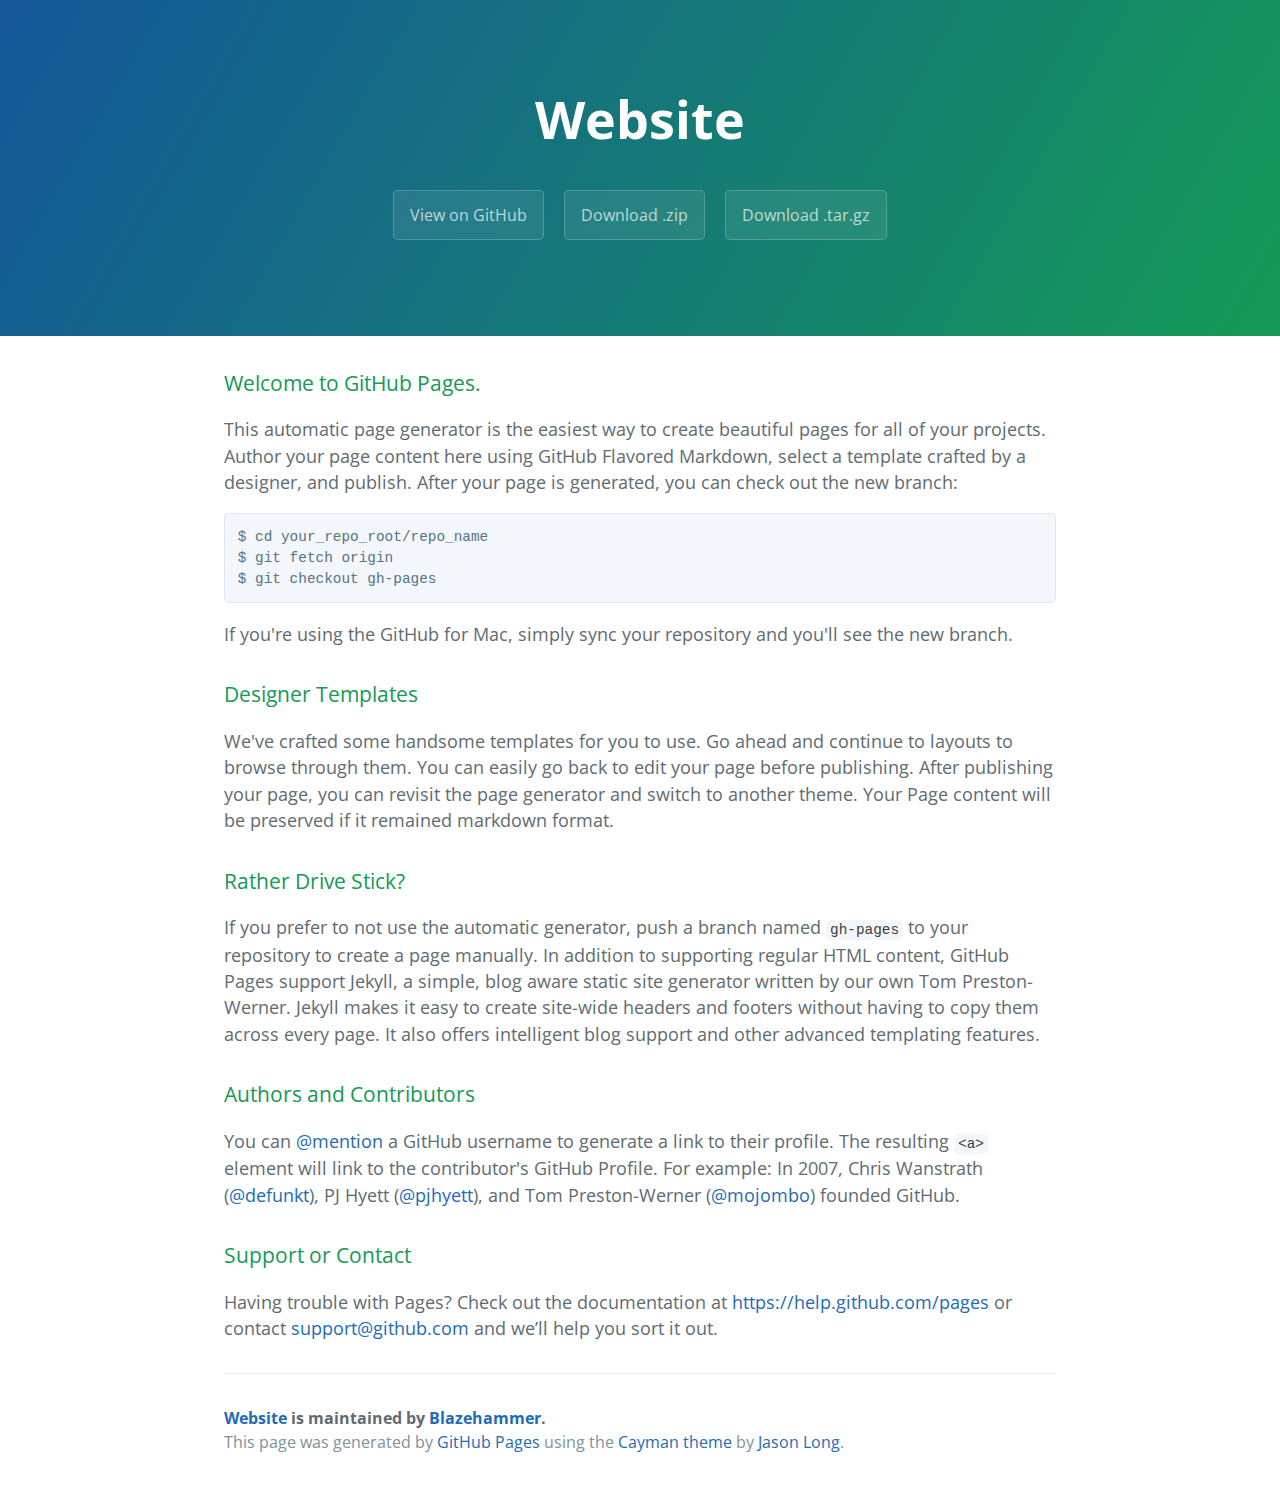
==== index.html @ a133dce4 "Create gh-pages branch via GitHub" ====
<!DOCTYPE html>
<html lang="en-us">
  <head>
    <meta charset="UTF-8">
    <title>Website by Blazehammer</title>
    <meta name="viewport" content="width=device-width, initial-scale=1">
    <link rel="stylesheet" type="text/css" href="stylesheets/normalize.css" media="screen">
    <link href='http://fonts.googleapis.com/css?family=Open+Sans:400,700' rel='stylesheet' type='text/css'>
    <link rel="stylesheet" type="text/css" href="stylesheets/stylesheet.css" media="screen">
    <link rel="stylesheet" type="text/css" href="stylesheets/github-light.css" media="screen">
  </head>
  <body>
    <section class="page-header">
      <h1 class="project-name">Website</h1>
      <h2 class="project-tagline"></h2>
      <a href="https://github.com/Blazehammer/website" class="btn">View on GitHub</a>
      <a href="https://github.com/Blazehammer/website/zipball/master" class="btn">Download .zip</a>
      <a href="https://github.com/Blazehammer/website/tarball/master" class="btn">Download .tar.gz</a>
    </section>

    <section class="main-content">
      <h3>
<a id="welcome-to-github-pages" class="anchor" href="#welcome-to-github-pages" aria-hidden="true"><span class="octicon octicon-link"></span></a>Welcome to GitHub Pages.</h3>

<p>This automatic page generator is the easiest way to create beautiful pages for all of your projects. Author your page content here using GitHub Flavored Markdown, select a template crafted by a designer, and publish. After your page is generated, you can check out the new branch:</p>

<pre><code>$ cd your_repo_root/repo_name
$ git fetch origin
$ git checkout gh-pages
</code></pre>

<p>If you're using the GitHub for Mac, simply sync your repository and you'll see the new branch.</p>

<h3>
<a id="designer-templates" class="anchor" href="#designer-templates" aria-hidden="true"><span class="octicon octicon-link"></span></a>Designer Templates</h3>

<p>We've crafted some handsome templates for you to use. Go ahead and continue to layouts to browse through them. You can easily go back to edit your page before publishing. After publishing your page, you can revisit the page generator and switch to another theme. Your Page content will be preserved if it remained markdown format.</p>

<h3>
<a id="rather-drive-stick" class="anchor" href="#rather-drive-stick" aria-hidden="true"><span class="octicon octicon-link"></span></a>Rather Drive Stick?</h3>

<p>If you prefer to not use the automatic generator, push a branch named <code>gh-pages</code> to your repository to create a page manually. In addition to supporting regular HTML content, GitHub Pages support Jekyll, a simple, blog aware static site generator written by our own Tom Preston-Werner. Jekyll makes it easy to create site-wide headers and footers without having to copy them across every page. It also offers intelligent blog support and other advanced templating features.</p>

<h3>
<a id="authors-and-contributors" class="anchor" href="#authors-and-contributors" aria-hidden="true"><span class="octicon octicon-link"></span></a>Authors and Contributors</h3>

<p>You can <a href="https://github.com/blog/821" class="user-mention">@mention</a> a GitHub username to generate a link to their profile. The resulting <code>&lt;a&gt;</code> element will link to the contributor's GitHub Profile. For example: In 2007, Chris Wanstrath (<a href="https://github.com/defunkt" class="user-mention">@defunkt</a>), PJ Hyett (<a href="https://github.com/pjhyett" class="user-mention">@pjhyett</a>), and Tom Preston-Werner (<a href="https://github.com/mojombo" class="user-mention">@mojombo</a>) founded GitHub.</p>

<h3>
<a id="support-or-contact" class="anchor" href="#support-or-contact" aria-hidden="true"><span class="octicon octicon-link"></span></a>Support or Contact</h3>

<p>Having trouble with Pages? Check out the documentation at <a href="https://help.github.com/pages">https://help.github.com/pages</a> or contact <a href="mailto:support@github.com">support@github.com</a> and we’ll help you sort it out.</p>

      <footer class="site-footer">
        <span class="site-footer-owner"><a href="https://github.com/Blazehammer/website">Website</a> is maintained by <a href="https://github.com/Blazehammer">Blazehammer</a>.</span>

        <span class="site-footer-credits">This page was generated by <a href="https://pages.github.com">GitHub Pages</a> using the <a href="https://github.com/jasonlong/cayman-theme">Cayman theme</a> by <a href="https://twitter.com/jasonlong">Jason Long</a>.</span>
      </footer>

    </section>

  
  </body>
</html>
---- stylesheets/stylesheet.css ----
* {
  box-sizing: border-box; }

body {
  padding: 0;
  margin: 0;
  font-family: "Open Sans", "Helvetica Neue", Helvetica, Arial, sans-serif;
  font-size: 16px;
  line-height: 1.5;
  color: #606c71; }

a {
  color: #1e6bb8;
  text-decoration: none; }
  a:hover {
    text-decoration: underline; }

.btn {
  display: inline-block;
  margin-bottom: 1rem;
  color: rgba(255, 255, 255, 0.7);
  background-color: rgba(255, 255, 255, 0.08);
  border-color: rgba(255, 255, 255, 0.2);
  border-style: solid;
  border-width: 1px;
  border-radius: 0.3rem;
  transition: color 0.2s, background-color 0.2s, border-color 0.2s; }
  .btn + .btn {
    margin-left: 1rem; }

.btn:hover {
  color: rgba(255, 255, 255, 0.8);
  text-decoration: none;
  background-color: rgba(255, 255, 255, 0.2);
  border-color: rgba(255, 255, 255, 0.3); }

@media screen and (min-width: 64em) {
  .btn {
    padding: 0.75rem 1rem; } }

@media screen and (min-width: 42em) and (max-width: 64em) {
  .btn {
    padding: 0.6rem 0.9rem;
    font-size: 0.9rem; } }

@media screen and (max-width: 42em) {
  .btn {
    display: block;
    width: 100%;
    padding: 0.75rem;
    font-size: 0.9rem; }
    .btn + .btn {
      margin-top: 1rem;
      margin-left: 0; } }

.page-header {
  color: #fff;
  text-align: center;
  background-color: #159957;
  background-image: linear-gradient(120deg, #155799, #159957); }

@media screen and (min-width: 64em) {
  .page-header {
    padding: 5rem 6rem; } }

@media screen and (min-width: 42em) and (max-width: 64em) {
  .page-header {
    padding: 3rem 4rem; } }

@media screen and (max-width: 42em) {
  .page-header {
    padding: 2rem 1rem; } }

.project-name {
  margin-top: 0;
  margin-bottom: 0.1rem; }

@media screen and (min-width: 64em) {
  .project-name {
    font-size: 3.25rem; } }

@media screen and (min-width: 42em) and (max-width: 64em) {
  .project-name {
    font-size: 2.25rem; } }

@media screen and (max-width: 42em) {
  .project-name {
    font-size: 1.75rem; } }

.project-tagline {
  margin-bottom: 2rem;
  font-weight: normal;
  opacity: 0.7; }

@media screen and (min-width: 64em) {
  .project-tagline {
    font-size: 1.25rem; } }

@media screen and (min-width: 42em) and (max-width: 64em) {
  .project-tagline {
    font-size: 1.15rem; } }

@media screen and (max-width: 42em) {
  .project-tagline {
    font-size: 1rem; } }

.main-content :first-child {
  margin-top: 0; }
.main-content img {
  max-width: 100%; }
.main-content h1, .main-content h2, .main-content h3, .main-content h4, .main-content h5, .main-content h6 {
  margin-top: 2rem;
  margin-bottom: 1rem;
  font-weight: normal;
  color: #159957; }
.main-content p {
  margin-bottom: 1em; }
.main-content code {
  padding: 2px 4px;
  font-family: Consolas, "Liberation Mono", Menlo, Courier, monospace;
  font-size: 0.9rem;
  color: #383e41;
  background-color: #f3f6fa;
  border-radius: 0.3rem; }
.main-content pre {
  padding: 0.8rem;
  margin-top: 0;
  margin-bottom: 1rem;
  font: 1rem Consolas, "Liberation Mono", Menlo, Courier, monospace;
  color: #567482;
  word-wrap: normal;
  background-color: #f3f6fa;
  border: solid 1px #dce6f0;
  border-radius: 0.3rem; }
  .main-content pre > code {
    padding: 0;
    margin: 0;
    font-size: 0.9rem;
    color: #567482;
    word-break: normal;
    white-space: pre;
    background: transparent;
    border: 0; }
.main-content .highlight {
  margin-bottom: 1rem; }
  .main-content .highlight pre {
    margin-bottom: 0;
    word-break: normal; }
.main-content .highlight pre, .main-content pre {
  padding: 0.8rem;
  overflow: auto;
  font-size: 0.9rem;
  line-height: 1.45;
  border-radius: 0.3rem; }
.main-content pre code, .main-content pre tt {
  display: inline;
  max-width: initial;
  padding: 0;
  margin: 0;
  overflow: initial;
  line-height: inherit;
  word-wrap: normal;
  background-color: transparent;
  border: 0; }
  .main-content pre code:before, .main-content pre code:after, .main-content pre tt:before, .main-content pre tt:after {
    content: normal; }
.main-content ul, .main-content ol {
  margin-top: 0; }
.main-content blockquote {
  padding: 0 1rem;
  margin-left: 0;
  color: #819198;
  border-left: 0.3rem solid #dce6f0; }
  .main-content blockquote > :first-child {
    margin-top: 0; }
  .main-content blockquote > :last-child {
    margin-bottom: 0; }
.main-content table {
  display: block;
  width: 100%;
  overflow: auto;
  word-break: normal;
  word-break: keep-all; }
  .main-content table th {
    font-weight: bold; }
  .main-content table th, .main-content table td {
    padding: 0.5rem 1rem;
    border: 1px solid #e9ebec; }
.main-content dl {
  padding: 0; }
  .main-content dl dt {
    padding: 0;
    margin-top: 1rem;
    font-size: 1rem;
    font-weight: bold; }
  .main-content dl dd {
    padding: 0;
    margin-bottom: 1rem; }
.main-content hr {
  height: 2px;
  padding: 0;
  margin: 1rem 0;
  background-color: #eff0f1;
  border: 0; }

@media screen and (min-width: 64em) {
  .main-content {
    max-width: 64rem;
    padding: 2rem 6rem;
    margin: 0 auto;
    font-size: 1.1rem; } }

@media screen and (min-width: 42em) and (max-width: 64em) {
  .main-content {
    padding: 2rem 4rem;
    font-size: 1.1rem; } }

@media screen and (max-width: 42em) {
  .main-content {
    padding: 2rem 1rem;
    font-size: 1rem; } }

.site-footer {
  padding-top: 2rem;
  margin-top: 2rem;
  border-top: solid 1px #eff0f1; }

.site-footer-owner {
  display: block;
  font-weight: bold; }

.site-footer-credits {
  color: #819198; }

@media screen and (min-width: 64em) {
  .site-footer {
    font-size: 1rem; } }

@media screen and (min-width: 42em) and (max-width: 64em) {
  .site-footer {
    font-size: 1rem; } }

@media screen and (max-width: 42em) {
  .site-footer {
    font-size: 0.9rem; } }
---- stylesheets/github-light.css ----
/*
   Copyright 2014 GitHub Inc.

   Licensed under the Apache License, Version 2.0 (the "License");
   you may not use this file except in compliance with the License.
   You may obtain a copy of the License at

       http://www.apache.org/licenses/LICENSE-2.0

   Unless required by applicable law or agreed to in writing, software
   distributed under the License is distributed on an "AS IS" BASIS,
   WITHOUT WARRANTIES OR CONDITIONS OF ANY KIND, either express or implied.
   See the License for the specific language governing permissions and
   limitations under the License.

*/

.pl-c /* comment */ {
  color: #969896;
}

.pl-c1      /* constant, markup.raw, meta.diff.header, meta.module-reference, meta.property-name, support, support.constant, support.variable, variable.other.constant */,
.pl-s .pl-v /* string variable */ {
  color: #0086b3;
}

.pl-e  /* entity */,
.pl-en /* entity.name */ {
  color: #795da3;
}

.pl-s .pl-s1 /* string source */,
.pl-smi      /* storage.modifier.import, storage.modifier.package, storage.type.java, variable.other, variable.parameter.function */ {
  color: #333;
}

.pl-ent /* entity.name.tag */ {
  color: #63a35c;
}

.pl-k /* keyword, storage, storage.type */ {
  color: #a71d5d;
}

.pl-pds              /* punctuation.definition.string, string.regexp.character-class */,
.pl-s                /* string */,
.pl-s .pl-pse .pl-s1 /* string punctuation.section.embedded source */,
.pl-sr               /* string.regexp */,
.pl-sr .pl-cce       /* string.regexp constant.character.escape */,
.pl-sr .pl-sra       /* string.regexp string.regexp.arbitrary-repitition */,
.pl-sr .pl-sre       /* string.regexp source.ruby.embedded */ {
  color: #183691;
}

.pl-v /* variable */ {
  color: #ed6a43;
}

.pl-id /* invalid.deprecated */ {
  color: #b52a1d;
}

.pl-ii /* invalid.illegal */ {
  background-color: #b52a1d;
  color: #f8f8f8;
}

.pl-sr .pl-cce /* string.regexp constant.character.escape */ {
  color: #63a35c;
  font-weight: bold;
}

.pl-ml /* markup.list */ {
  color: #693a17;
}

.pl-mh        /* markup.heading */,
.pl-mh .pl-en /* markup.heading entity.name */,
.pl-ms        /* meta.separator */ {
  color: #1d3e81;
  font-weight: bold;
}

.pl-mq /* markup.quote */ {
  color: #008080;
}

.pl-mi /* markup.italic */ {
  color: #333;
  font-style: italic;
}

.pl-mb /* markup.bold */ {
  color: #333;
  font-weight: bold;
}

.pl-md /* markup.deleted, meta.diff.header.from-file */ {
  background-color: #ffecec;
  color: #bd2c00;
}

.pl-mi1 /* markup.inserted, meta.diff.header.to-file */ {
  background-color: #eaffea;
  color: #55a532;
}

.pl-mdr /* meta.diff.range */ {
  color: #795da3;
  font-weight: bold;
}

.pl-mo /* meta.output */ {
  color: #1d3e81;
}
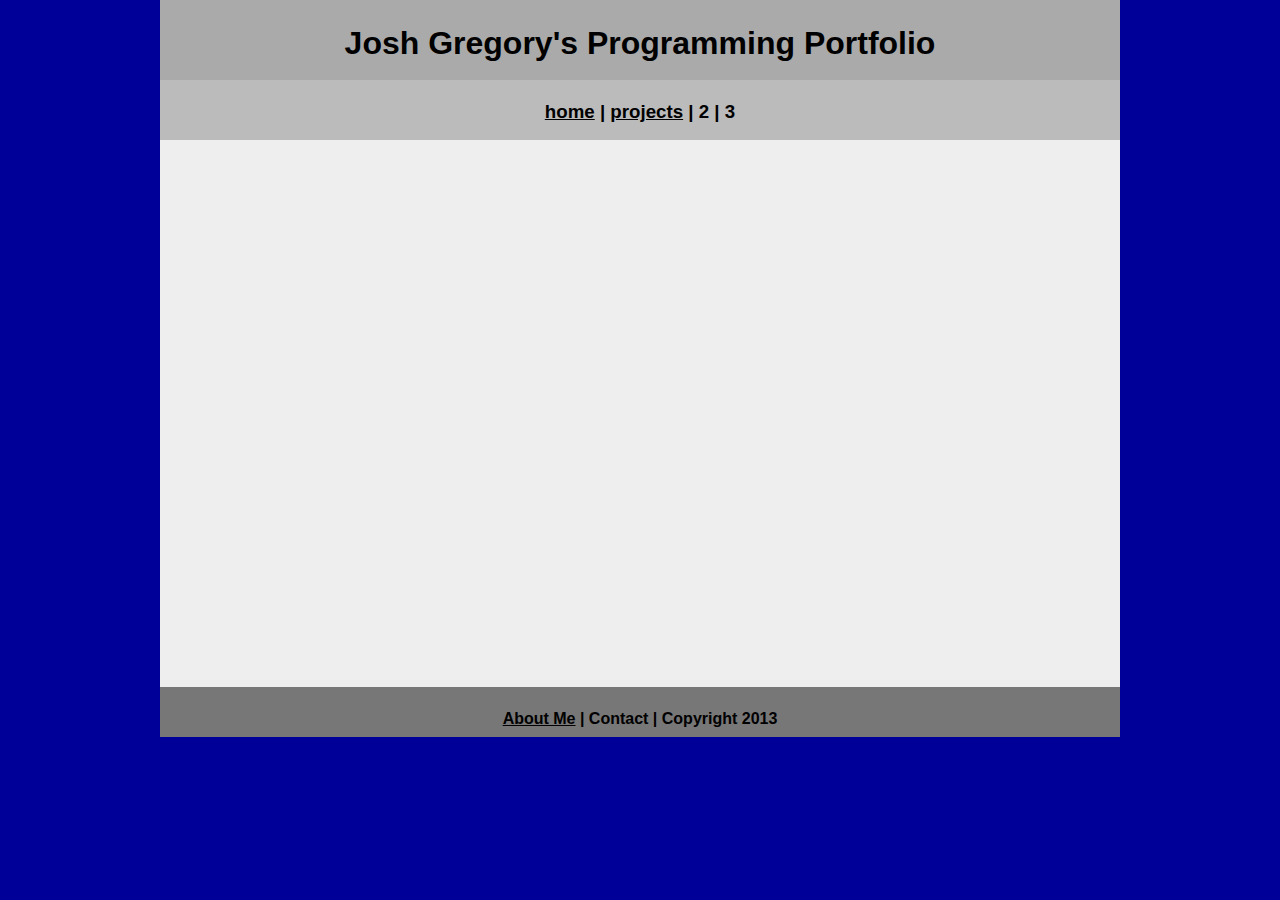
==== commit 533bedf3: "added files" ====
--- a/index.html
+++ b/index.html
@@ -1,65 +1,37 @@
 <!DOCTYPE html>
-<html lang="en-us">
-  <head>
-    <meta charset="UTF-8">
-    <title>Website by Blazehammer</title>
-    <meta name="viewport" content="width=device-width, initial-scale=1">
-    <link rel="stylesheet" type="text/css" href="stylesheets/normalize.css" media="screen">
-    <link href='http://fonts.googleapis.com/css?family=Open+Sans:400,700' rel='stylesheet' type='text/css'>
-    <link rel="stylesheet" type="text/css" href="stylesheets/stylesheet.css" media="screen">
-    <link rel="stylesheet" type="text/css" href="stylesheets/github-light.css" media="screen">
-  </head>
-  <body>
-    <section class="page-header">
-      <h1 class="project-name">Website</h1>
-      <h2 class="project-tagline"></h2>
-      <a href="https://github.com/Blazehammer/website" class="btn">View on GitHub</a>
-      <a href="https://github.com/Blazehammer/website/zipball/master" class="btn">Download .zip</a>
-      <a href="https://github.com/Blazehammer/website/tarball/master" class="btn">Download .tar.gz</a>
-    </section>
+<html class="homePage">
+<head>
+	<!-- This is a comment! Text here will be ignored by the browser. -->
+	<meta charset="UTF-8">
+	<title>Josh Gregory's Programming Portfolio</title>
+	<link href="myCSS.css" rel="stylesheet" type="text/css">
+</head>
+<body>
+<div class="container">
+  <div class="header">
+    <h1>Josh Gregory's Programming Portfolio</h1>
+  </div>
+  <div class="nav">
+    <h3><a href="index.html">home</a> | <a href="projects.html">projects</a> | 2 | 3</h3>
+  </div>
+  <div class="content">
+   <table width="100%" height="32" border="0" cellpadding="0" cellspacing="0">
+     <tr>
+       <td>&nbsp;</td>
+       <td>&nbsp;</td>
+     </tr>
+   </table>
+   <p>&nbsp;</p>
+   <p>&nbsp;</p>
+   <canvas id="calculator" data-processing-sources="conversion/conversion.pde" width="400" height="400"></canvas>
 
-    <section class="main-content">
-      <h3>
-<a id="welcome-to-github-pages" class="anchor" href="#welcome-to-github-pages" aria-hidden="true"><span class="octicon octicon-link"></span></a>Welcome to GitHub Pages.</h3>
-
-<p>This automatic page generator is the easiest way to create beautiful pages for all of your projects. Author your page content here using GitHub Flavored Markdown, select a template crafted by a designer, and publish. After your page is generated, you can check out the new branch:</p>
-
-<pre><code>$ cd your_repo_root/repo_name
-$ git fetch origin
-$ git checkout gh-pages
-</code></pre>
-
-<p>If you're using the GitHub for Mac, simply sync your repository and you'll see the new branch.</p>
-
-<h3>
-<a id="designer-templates" class="anchor" href="#designer-templates" aria-hidden="true"><span class="octicon octicon-link"></span></a>Designer Templates</h3>
-
-<p>We've crafted some handsome templates for you to use. Go ahead and continue to layouts to browse through them. You can easily go back to edit your page before publishing. After publishing your page, you can revisit the page generator and switch to another theme. Your Page content will be preserved if it remained markdown format.</p>
-
-<h3>
-<a id="rather-drive-stick" class="anchor" href="#rather-drive-stick" aria-hidden="true"><span class="octicon octicon-link"></span></a>Rather Drive Stick?</h3>
-
-<p>If you prefer to not use the automatic generator, push a branch named <code>gh-pages</code> to your repository to create a page manually. In addition to supporting regular HTML content, GitHub Pages support Jekyll, a simple, blog aware static site generator written by our own Tom Preston-Werner. Jekyll makes it easy to create site-wide headers and footers without having to copy them across every page. It also offers intelligent blog support and other advanced templating features.</p>
-
-<h3>
-<a id="authors-and-contributors" class="anchor" href="#authors-and-contributors" aria-hidden="true"><span class="octicon octicon-link"></span></a>Authors and Contributors</h3>
-
-<p>You can <a href="https://github.com/blog/821" class="user-mention">@mention</a> a GitHub username to generate a link to their profile. The resulting <code>&lt;a&gt;</code> element will link to the contributor's GitHub Profile. For example: In 2007, Chris Wanstrath (<a href="https://github.com/defunkt" class="user-mention">@defunkt</a>), PJ Hyett (<a href="https://github.com/pjhyett" class="user-mention">@pjhyett</a>), and Tom Preston-Werner (<a href="https://github.com/mojombo" class="user-mention">@mojombo</a>) founded GitHub.</p>
-
-<h3>
-<a id="support-or-contact" class="anchor" href="#support-or-contact" aria-hidden="true"><span class="octicon octicon-link"></span></a>Support or Contact</h3>
-
-<p>Having trouble with Pages? Check out the documentation at <a href="https://help.github.com/pages">https://help.github.com/pages</a> or contact <a href="mailto:support@github.com">support@github.com</a> and we’ll help you sort it out.</p>
-
-      <footer class="site-footer">
-        <span class="site-footer-owner"><a href="https://github.com/Blazehammer/website">Website</a> is maintained by <a href="https://github.com/Blazehammer">Blazehammer</a>.</span>
-
-        <span class="site-footer-credits">This page was generated by <a href="https://pages.github.com">GitHub Pages</a> using the <a href="https://github.com/jasonlong/cayman-theme">Cayman theme</a> by <a href="https://twitter.com/jasonlong">Jason Long</a>.</span>
-      </footer>
-
-    </section>
-
-  
-  </body>
-</html>
-
+   <p></p>
+   <p></p>
+    
+  </div>
+  <div class="footer">
+    <h4><a href="aboutme.html">About Me</a> | Contact | Copyright 2013</h4>
+  </div>
+</div>
+</body>
+</html>--- a/myCSS.css
+++ b/myCSS.css
@@ -0,0 +1,67 @@
+@charset "UTF-8";
+/* This is a comment! Text here will be ignored by the browser. */
+body {
+	  font: 100%/1.4 Verdana, Arial, Helvetica, sans-serif;
+	margin: 0 auto;
+}
+a:link {
+     color: #000000;
+}
+a:visited {
+     color: #000;
+}
+a:hover, a:active, a:focus { 
+     text-decoration: underline;
+}
+.homePage {
+	background: #000099;
+}
+.container {
+	width: 960px;
+	margin: 0 auto;
+}
+.header {
+	background: #AAAAAA;
+	text-align: center;
+	margin: 0px;
+	padding: 5;
+	float: left;
+	width: 100%;
+	height: 80px;
+	
+}
+.nav {
+	background: #BBBBBB;
+	margin: 0px;
+	padding: 5;
+	float: left;
+	width: 100%;
+	height: 60px;
+	text-align: center;
+}
+.content {
+	background: #EEEEEE;
+	margin: 0px;
+	float: left;
+	width: 100%;
+	text-align: center;
+}
+.footer {
+	background: #777777;
+	margin: 0px;
+	float: left;
+	width: 100%;
+	height: 50px;
+	text-align: center;
+}
+
+
+
+
+
+
+
+
+
+
+
